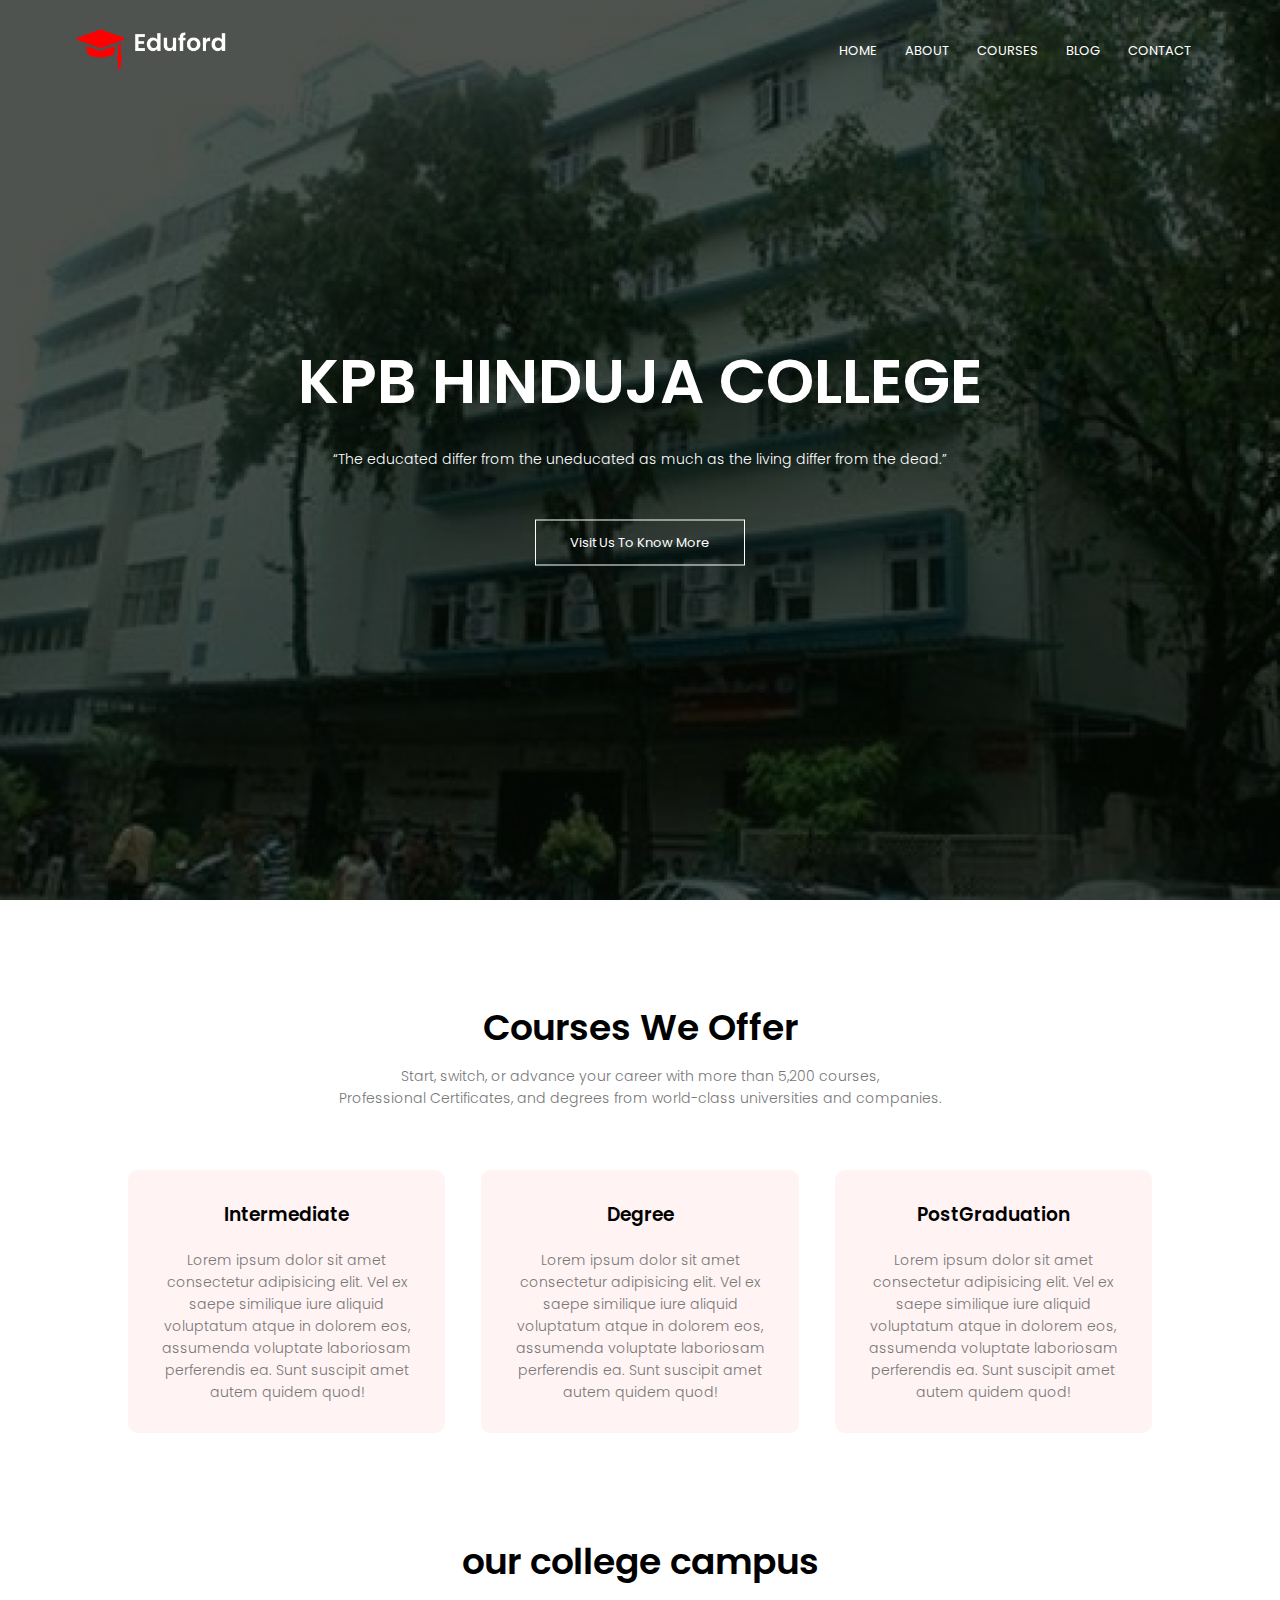
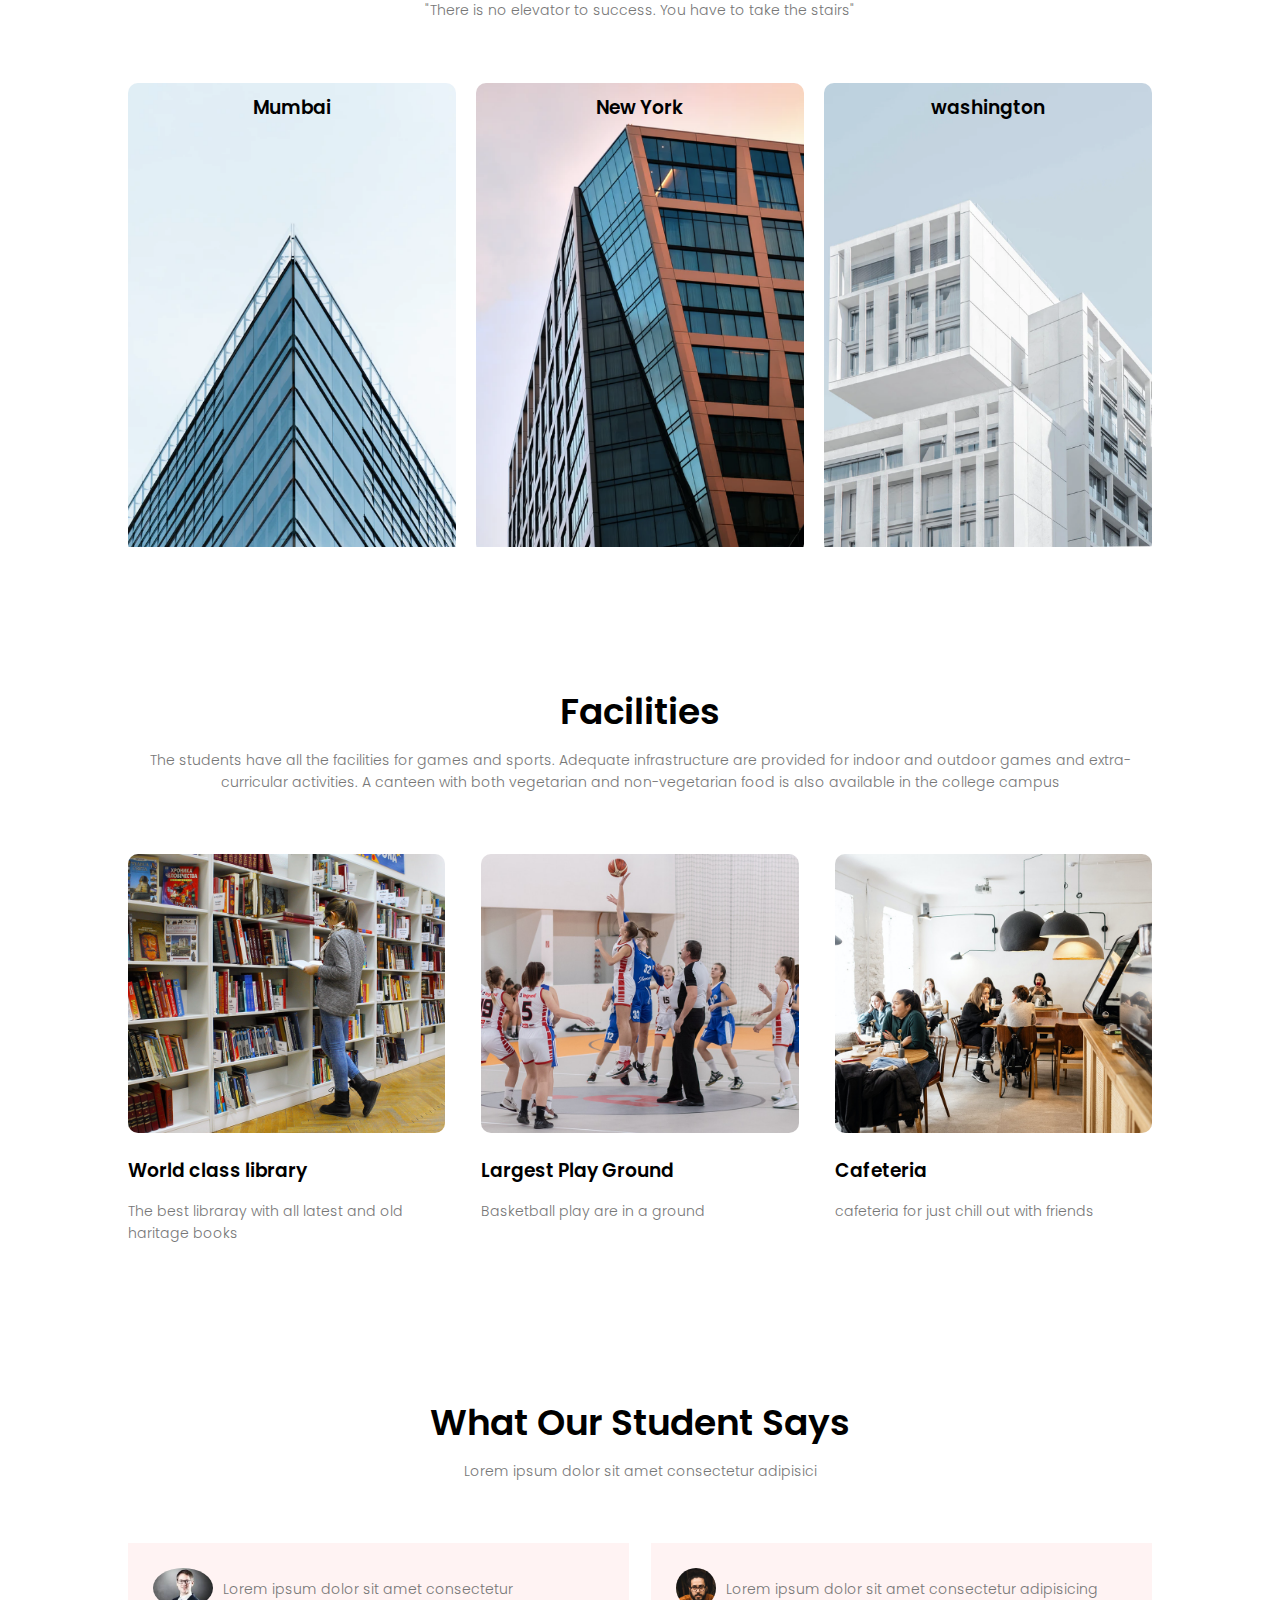
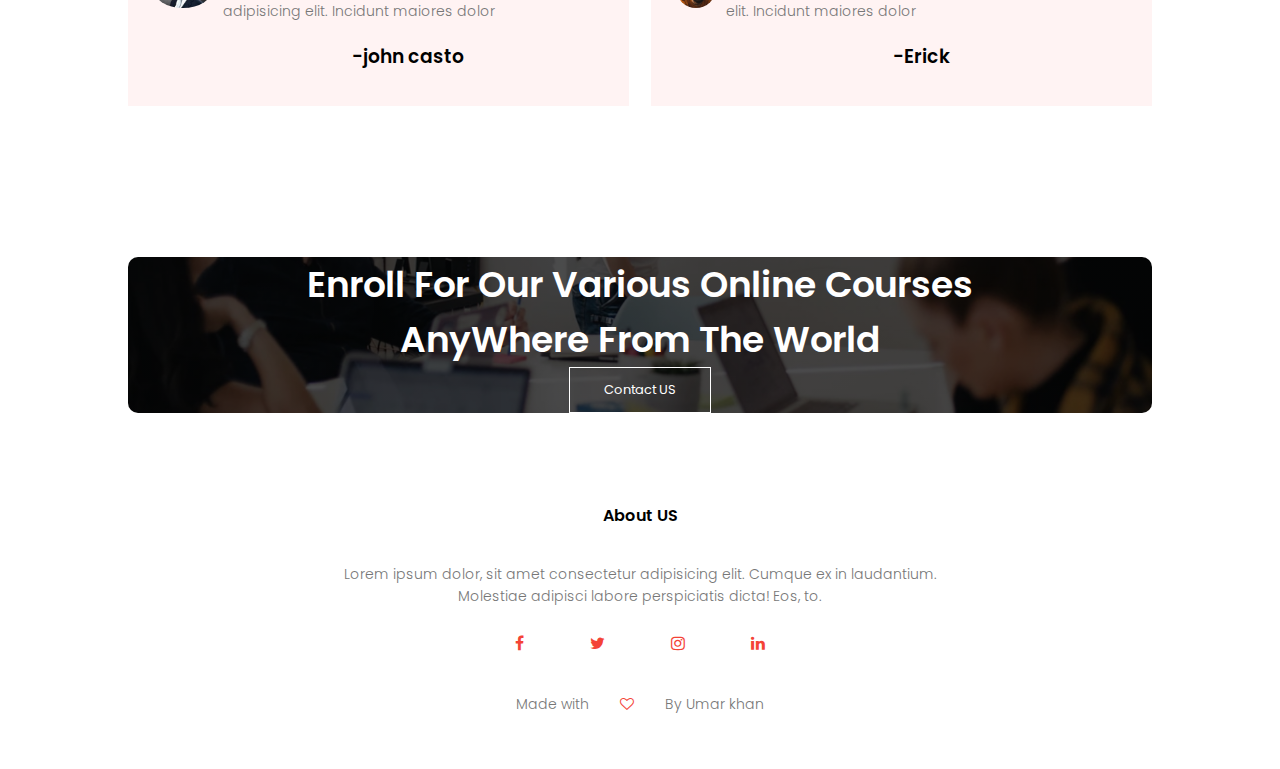
==== index.html @ 74158fd9 "Add files via upload" ====
<!DOCTYPE html>
<html lang="en">
<head>
    <meta charset="UTF-8">
    <meta http-equiv="X-UA-Compatible" content="IE=edge">
    <meta name="viewport" content="width=device-width, initial-scale=1.0">
    <link rel="stylesheet" href="/style.css">
    <link rel="preconnect" href="https://fonts.googleapis.com">
<link rel="preconnect" href="https://fonts.gstatic.com" crossorigin>
<link href="https://fonts.googleapis.com/css2?family=Poppins:ital,wght@0,100;0,300;0,600;1,400&display=swap" rel="stylesheet">
    <title>College website</title>
    <link rel="stylesheet" href="https://stackpath.bootstrapcdn.com/font-awesome/4.7.0/css/font-awesome.min.css">
    
</head>
<body>
   <section class="header">
    <nav>
        <a href="index.html"><img src="/logo.png"> </a>
        <div class="nav-links" id="navlinks">
            <i class="fa fa-times" onclick="hideMenu()"></i>
            <ul>
                <li><a href="index.html">HOME</a></li>
                <li><a href="about.html">ABOUT</a></li>
                <li><a href="course.html">COURSES</a></li>
                <li><a href="blog.html">BLOG</a></li>
                <li><a href="contact.html">CONTACT</a></li>
            </ul>

        </div>
        <i class="fa fa-bars" onclick="ShowMenu()" ></i>
    </nav>
    <div class="text-box">
        <h1>KPB HINDUJA COLLEGE</h1>
        <p>“The educated differ from the uneducated as much as the living differ from the dead.” </p>
        <a href="" class="hero-btn">Visit Us To Know More</a>

    </div>

   </section>
<!----------Courses section-------->
<section class="course">
    <h1>Courses We Offer</h1>
    <p>Start, switch, or advance your career with more than 5,200 courses,<br> Professional Certificates, and degrees from world-class universities and companies.</p>
    <div class="row">
        <div class="course-col">
            <h3>Intermediate</h3>
            <P>Lorem ipsum dolor sit amet consectetur adipisicing elit. Vel ex saepe similique iure aliquid voluptatum atque in dolorem eos, assumenda voluptate laboriosam perferendis ea. Sunt suscipit amet autem quidem quod!</P>
        </div> 
        <div class="course-col">
            <h3>Degree</h3>
            <P>Lorem ipsum dolor sit amet consectetur adipisicing elit. Vel ex saepe similique iure aliquid voluptatum atque in dolorem eos, assumenda voluptate laboriosam perferendis ea. Sunt suscipit amet autem quidem quod!</P>
        </div> 
        <div class="course-col">
            <h3>PostGraduation</h3>
            <P>Lorem ipsum dolor sit amet consectetur adipisicing elit. Vel ex saepe similique iure aliquid voluptatum atque in dolorem eos, assumenda voluptate laboriosam perferendis ea. Sunt suscipit amet autem quidem quod!</P>
        </div> 
    </div> 
    
        
    
</section>
<!----------campus-------->
<section class="campus">
    <h1>our college campus</h1>
    <p> "There is no elevator to success. You have to take the stairs"</p>
    <div class="row">
     <div class="campus-col">
        <img src="/london.png">
        <div class="layer">
            <h3>Mumbai</h3>
        </div>
    </div>
    <div class="campus-col">
        <img src="/newyork.png">
        <div class="layer">
            <h3>New York</h3>
        </div>
    </div>
    <div class="campus-col">
        <img src="/washington.png">
        <div class="layer">
            <h3>washington</h3>
        </div>
    </div>
  </div>
</section>

<!--------------facilities---------->
<section>
    <div class="facilities">
        <h1>Facilities</h1>
        <p>The students have all the facilities for games and sports. Adequate infrastructure are provided for indoor and outdoor games and extra-curricular activities. A canteen with both vegetarian and non-vegetarian food is also available in the college campus</p>
        <div class="row">
            <div class="facilties-col">
                <img src="/library.png"> 
                <h3> World class library</h3>
                <p>The best libraray with all latest and old haritage books </p>
            </div>
            <div class="facilties-col">
                <img src="/basketball.png"> 
                <h3> Largest Play Ground</h3>
                <p> Basketball play are in a ground </p>
            </div>
            <div class="facilties-col">
                <img src="/cafeteria.png"> 
                <h3>Cafeteria</h3>
                <p>cafeteria for just chill out with friends </p>
            </div>
        </div>
     </div>
</section>

<!--------------Testimonials-->
<section class="testimonials">
    <h1> What Our Student Says</h1>
    <p>Lorem ipsum dolor sit amet consectetur adipisici </p>
    <div class="row">
        <div class="testimonials-col">
            <img src="/user3 .jpg">
            <div>
                <p>
                    Lorem ipsum dolor sit amet consectetur adipisicing elit. Incidunt maiores dolor
                </p>
                <h3> -john casto</h3>
                
            </div>

        </div>
        <div class="testimonials-col">
            <img src="/user2.jpg">
            <div>
                <p>
                    Lorem ipsum dolor sit amet consectetur adipisicing elit. Incidunt maiores dolor
                </p>
                <h3> -Erick</h3>
             </div>
            </div>
        </div>
    </section>

<!-------------Call To Action--------->
<section class="cta">
    <h1>Enroll For Our Various Online Courses <br> AnyWhere From The World</h1>
    <a href="contact.html" class="hero-btn">Contact US</a>
</section>

<!-------------Footer--------->
<section class="footer">
    <h4>About US</h4>
    <p>Lorem ipsum dolor, sit amet consectetur adipisicing elit. Cumque ex in laudantium.<br> Molestiae adipisci labore perspiciatis dicta! Eos, to.</p>
    <div class="icons">
       <i class="fa fa-facebook"></i>
       <i class="fa fa-twitter"></i>
       <i class="fa fa-instagram"></i>
       <i class="fa fa-linkedin"></i>
       <p>Made with<i class="fa fa-heart-o"></i>By Umar khan</p>
     </div>
</section>











<!----------javascript toggle menu-----> 
<script>
    var navlinks = document.getElementById("navlinks");
    function ShowMenu(){
        navlinks.style.right ="0";
    }
    function hideMenu(){
        navlinks.style.right ="-200px";
    }

</script>


</body>
</html>
---- style.css ----
*{
    margin: 0;
    padding: 0;
    font-family: 'Poppins', sans-serif;
}
.header{
    min-height: 100vh;
    min-width: 100%;
    background-image: linear-gradient(rgba(4,9,3,0.7),rgba(4,9,3,0.7)),url(/hinduja1.jpg);
    background-position: center;
    background-size: cover;
    position: relative;
}
nav{
    display: flex;
    padding: 2% 6%;
    justify-content: space-between;
    align-items: center;
}
nav img{
    width: 150px;
}
.nav-links{
    flex: 1;
    text-align: right;
}
.nav-links ul li{
    list-style: none;
    display: inline-block;
    padding: 8px 12px;
    position: relative;
}
.nav-links ul li a{
    color: #fff;
    text-decoration: none;
    font-size: 13px;
}
.nav-links ul li::after{
    content: '';
    width: 0%;
    height: 2px;
    background: #f44336;
    display: block;
    margin: auto;
    transition: 0.5s;
}
.nav-links ul li:hover::after{
    width: 100%;
}
.text-box{
    width: 90%;
    color: #FFf;
    position: absolute;
    top: 50%;
    left: 50%;
    transform: translate(-50%,-50%);
    text-align: center;
}
.text-box h1{
    font-size: 62px;
}
.text-box p{
    margin: 10px 0 40px;
    font-size: 14px;
    color: #fff;
}
.hero-btn{
    display: inline-block;
    text-decoration: none;
    color: #FFf;
    border: 1px solid #FFf;
    padding: 12px 34px;
    font-size: 13px;
    background: transparent;
    position: relative;
    cursor: pointer;
}
.hero-btn:hover{
    border: 1px solid #f44336;
    background: #f44336;
    transition: 1s;
}
nav .fa{
    display: none;
}
@media(max-width:700px){
    .text-box h1{
        font-size: 20px;
    }
    .nav-links ul li{
        display: block;
    }
    .nav-links{
        position: absolute;
        background: #f44336;
        height: 100vh;
        width: 200px;
        top: 0;
        right: -200px;
        text-align: left;
        z-index: 2;
        transition: 1s;
    }
    nav .fa{
        display: block;
        color: #FFf;
        margin: 10px;
        font-size: 22px;
        cursor: pointer;
    }
    .nav-links ul{
        padding: 30px;
    }
}
/*-------courses-----*/

.course{
    width: 80%;
    margin: auto;
    text-align: center;
    padding-top: 100px;
}
h1{
    font-size: 36px;
    font-weight: 600;
}
p{
    color: #777;
    font-size: 14px;
    font-weight: 300;
    line-height: 22px;
    padding: 10px;
}
.row{
    margin-top: 5%;
    display: flex;
    justify-content: space-between;
}
.course-col{
    flex-basis: 31%;
    background: #fff3f3;
    border-radius: 10px;
    margin-bottom: 5%;
    padding: 20px 12px;
    box-sizing: border-box;
    transition: 00.5s;
}
h3{
    text-align: center;
    font-weight: 600;
    margin: 10px 0;
}
.course-col:hover{
    box-shadow: 0 0 20px rgb(0,0,0,0.2);
}
@media(max-width:700px){
    .row{
        flex-direction: column;
    }
}
/*------------campus-------*/
.campus{
    width: 80%;
    margin: auto;
    text-align: center;
    padding-top: 50px;
}
.campus-col{
    flex-basis: 32%;
    border-radius: 10px;
    margin-bottom: 30px;
    position: relative;
    overflow: hidden;
}
.campus-col img{
    width: 100%;
}
.layer{
    background: transparent;
    height: 100%;
    width: 100%;
    position: absolute;
    top: 0;
    left: 0;
    transition: 0.5s;
}
.layer:hover{
    background: rgba(226,0,0,0.7);
}
 /*-------facilities------*/
.facilities{
    width: 80%;
    margin: auto;
    text-align: center;
    padding-top: 100px;
}
.facilties-col{
    flex-basis: 31%;
    border-radius: 10px;
    margin-bottom: 5%;
    text-align: left;
}
.facilties-col img {
    width: 100%;
    border-radius: 10px;
}
.facilties-col p {
    padding: 0;
} 
.facilties-col h3{
    margin-top: 16px;
    margin-bottom: 15px;
    text-align: left;
}
/*--------Testimonial----*/
.testimonials{
    width: 80%;
    margin: auto;
    padding-top: 100px;
    text-align: center;
}
.testimonials-col{
    flex-basis: 44%;
    margin-bottom: 5%;
    text-align: left;
    background: #fff3f3;
    padding: 25px;
    cursor: pointer;
    display: flex;
}
.testimonials-col img{
    height: 40px;
    margin: left;
    margin: right;
    border-radius: 50%;
}
/*-----------Call To Action--------*/
.cta{
    margin: 100px auto;
    width: 80%;
    background-image: linear-gradient(rgba( 0,0,0,0.7) ,rgba(0,0,0,0.7)) ,url(/banner2.jpg);
    background-position: center;
    background-size: cover;
    border-radius: 10px;
    text-align: center;
    padding: 100px 0;
}
.cta{
    color:#fff ;
    margin-bottom: 40px;
    padding: 0;
}
@media(max-width:700px){
        .cta h1{
        font-size:24px;
    }
}
/*-----------Footer--------*/
.footer{
    width: 100%;
    text-align: center;
    padding: 30px 0;
}
.footer h4{
    margin-bottom: 25px;
    margin-top: 20px;
    font-weight: 600;
}
.icons .fa{
    color: #f44336;
    margin: 0 13px;
    cursor: pointer;
    padding: 18px;
}
.fa-heart-o{
    color: #f44336;
}
/*-----------About us Page--------*/
.sub-header{
    height: 50vh;
    width: 100%;
    background-image: 
    linear-gradient(rgba(4,9,30,0.7),rgba(4,9,30,0.7)),url(/background.jpg);
    background-position: center;
    background-size: cover;
    text-align: center;
    color: #fff;
}
.sub-header h1{
    margin-top: 100px;
}
.about-us{
    width: 80%;
    margin: auto;
    padding-top: 80px;
    padding-bottom: 50px;
}
.about-col{
    flex-basis: 48%;
    padding: 30px 2px;
}
.about-col img{
    width: 100%;
}
.about-col h1{
    padding-top: 0;
}
.about-col p{
    padding: 15px 0 25px;
}
.red-btn{
    border: 1px solid #f44336;
    background: transparent;
    color: #f44336;
}
.red-btn:hover{
    color: #FFf;
}
/*-----------blog content--------*/
.blog-content{
    width: 80%;
    margin: auto;
    padding: 60px 0;
}
.blog-left{
    flex-basis: 65%;
}
.blog-left img{
    width: 100%;
}
.blog-left h2{
    color: #222;
    font-weight: 600;
    margin: 30px 0;
}
.blog-left p{
    color: #999;
    padding: 0;
}
.blog-right{
    flex-basis: 32%;
}
.blog-right h3{
    background: #f44336;
    color: #fff;
    padding: 7px 0;
    font-size: 16px;
    margin-bottom: 20px;
}
.blog-right div{
    display: flex;
    align-items: center;
    justify-content: space-between;
    color: #555;
    padding: 8px;
    box-sizing: border-box;
}
.comment-box{
    border: 1px solid #ccc;
    margin: 50px 0;
    padding: 10px 20px;
}
.comment-box h3{
    text-align: left;
}
.comment-form input,.comment-form textarea{
    width: 100%;
    padding: 10px;
    margin: 15px 0;
    box-sizing: border-box;
    border: none;
    outline: none;
    background: #f0f0f0;
}
@media(max-width:700px){
    .sub-header h1{
        font-size: 24px;
    }
}
/*-----------Contact US--------*/
.location{
    width: 80%;
    margin: auto;
    padding: 80px 0;
}
.location iframe{
    width: 100%;
}
.contact-us{
    width: 80%;
    margin: auto;
}
.contact-col{
    flex-basis: 48%;
    margin-bottom: 30px;
}
.contact-col div{
    display: flex;
    align-items: center;
    margin-bottom: 40px;
}
.contact-col div .fa{
    font-size: 28px;
    color: #f44336;
    margin: 10px;
    margin-right: 30px;
}
.contact-col div p{
    padding: 0px;
}
.contact-col div h5{
    font-size: 20px;
    margin-bottom: 5px;
    color: #555;
    font-weight: 400;
}
.contact-col input,.contact-col textarea{
    width: 100%;
    padding: 15px;
    margin-bottom: 17px;
    outline: none;
    border: 1px solid #ccc;
    box-sizing: border-box;
}
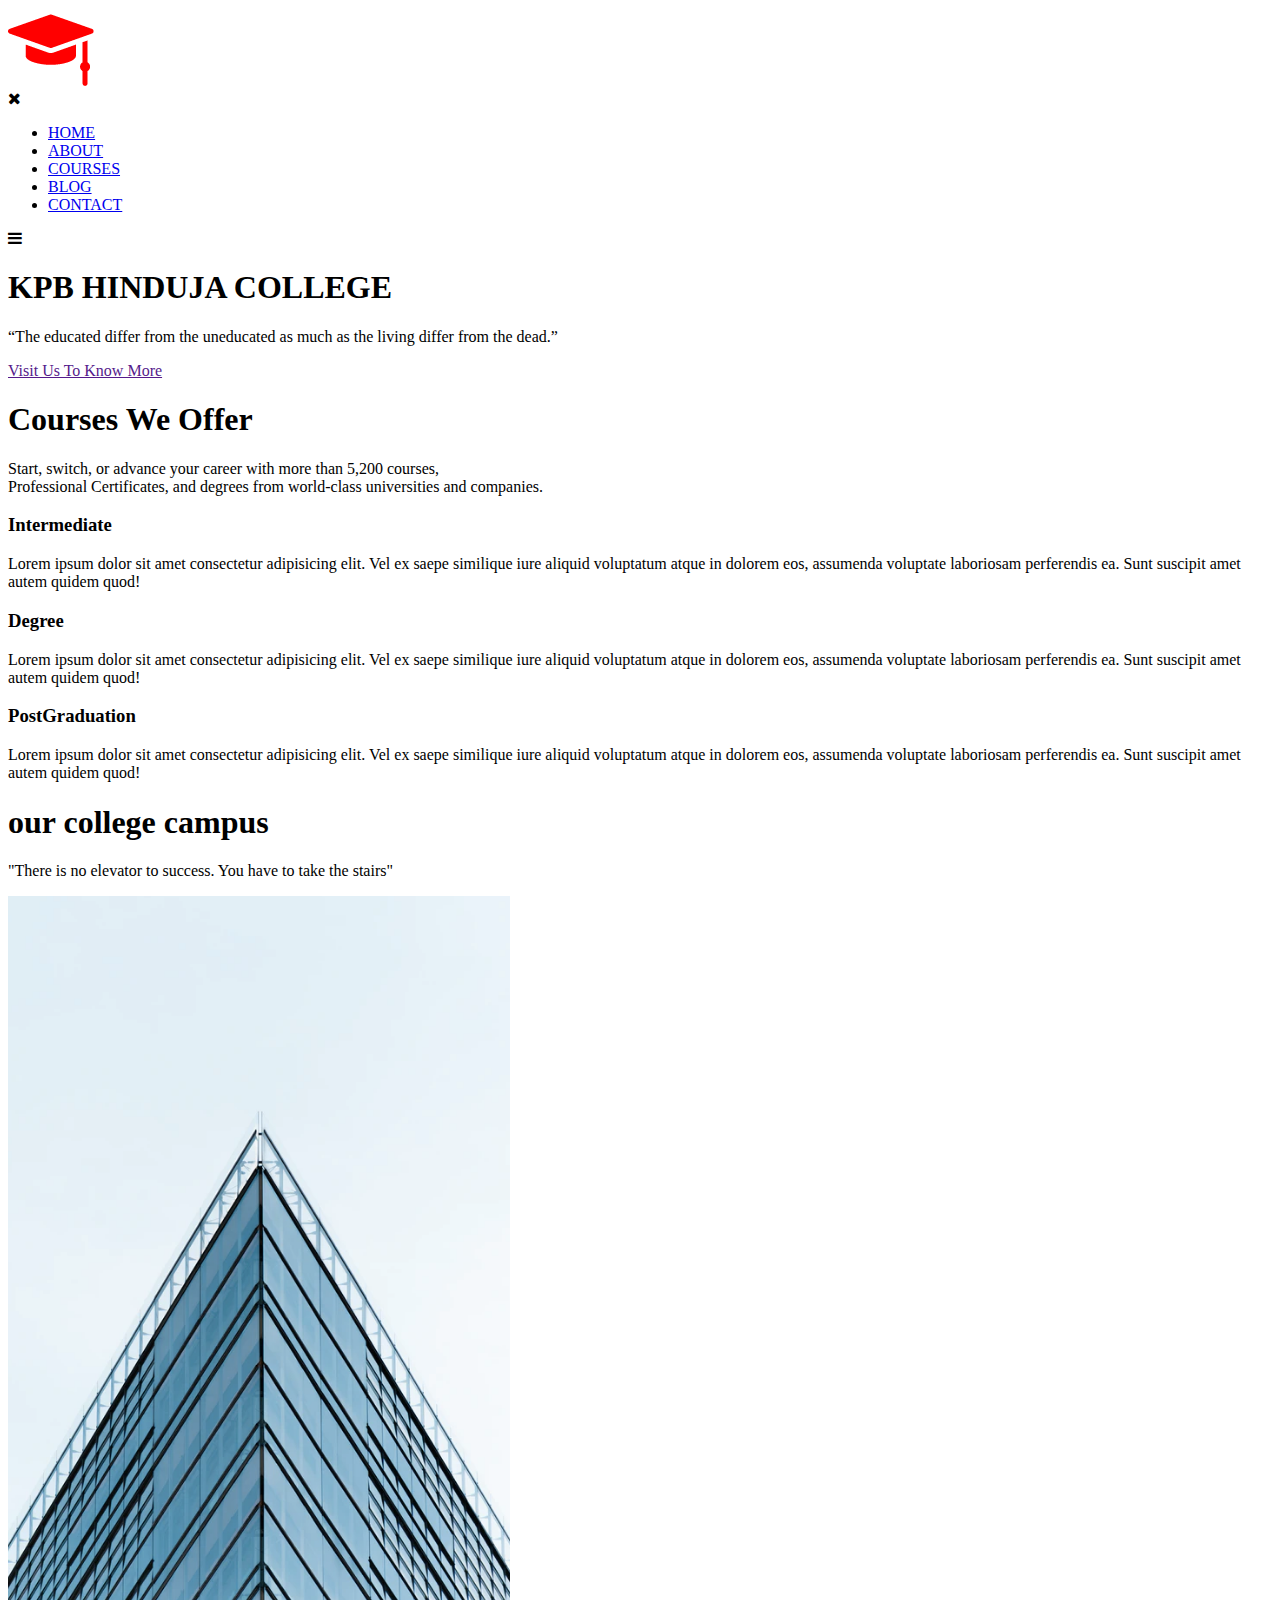
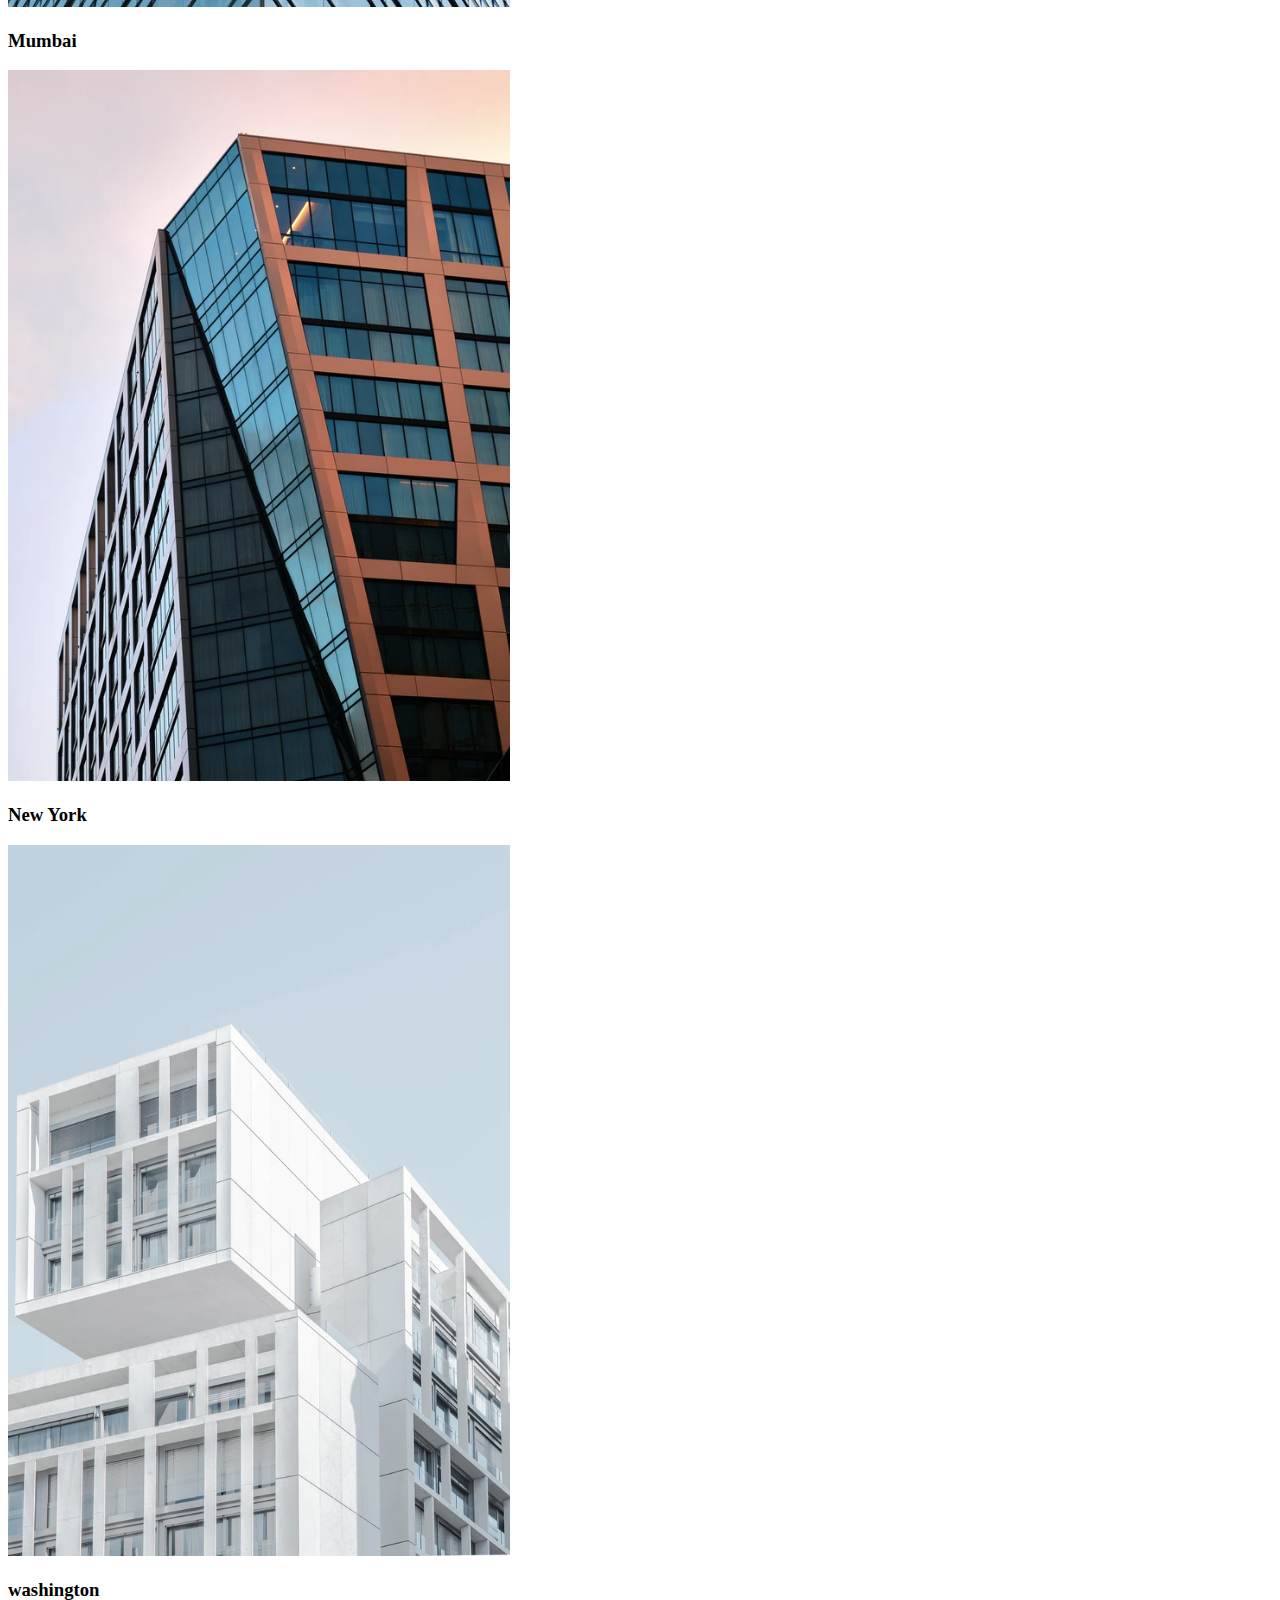
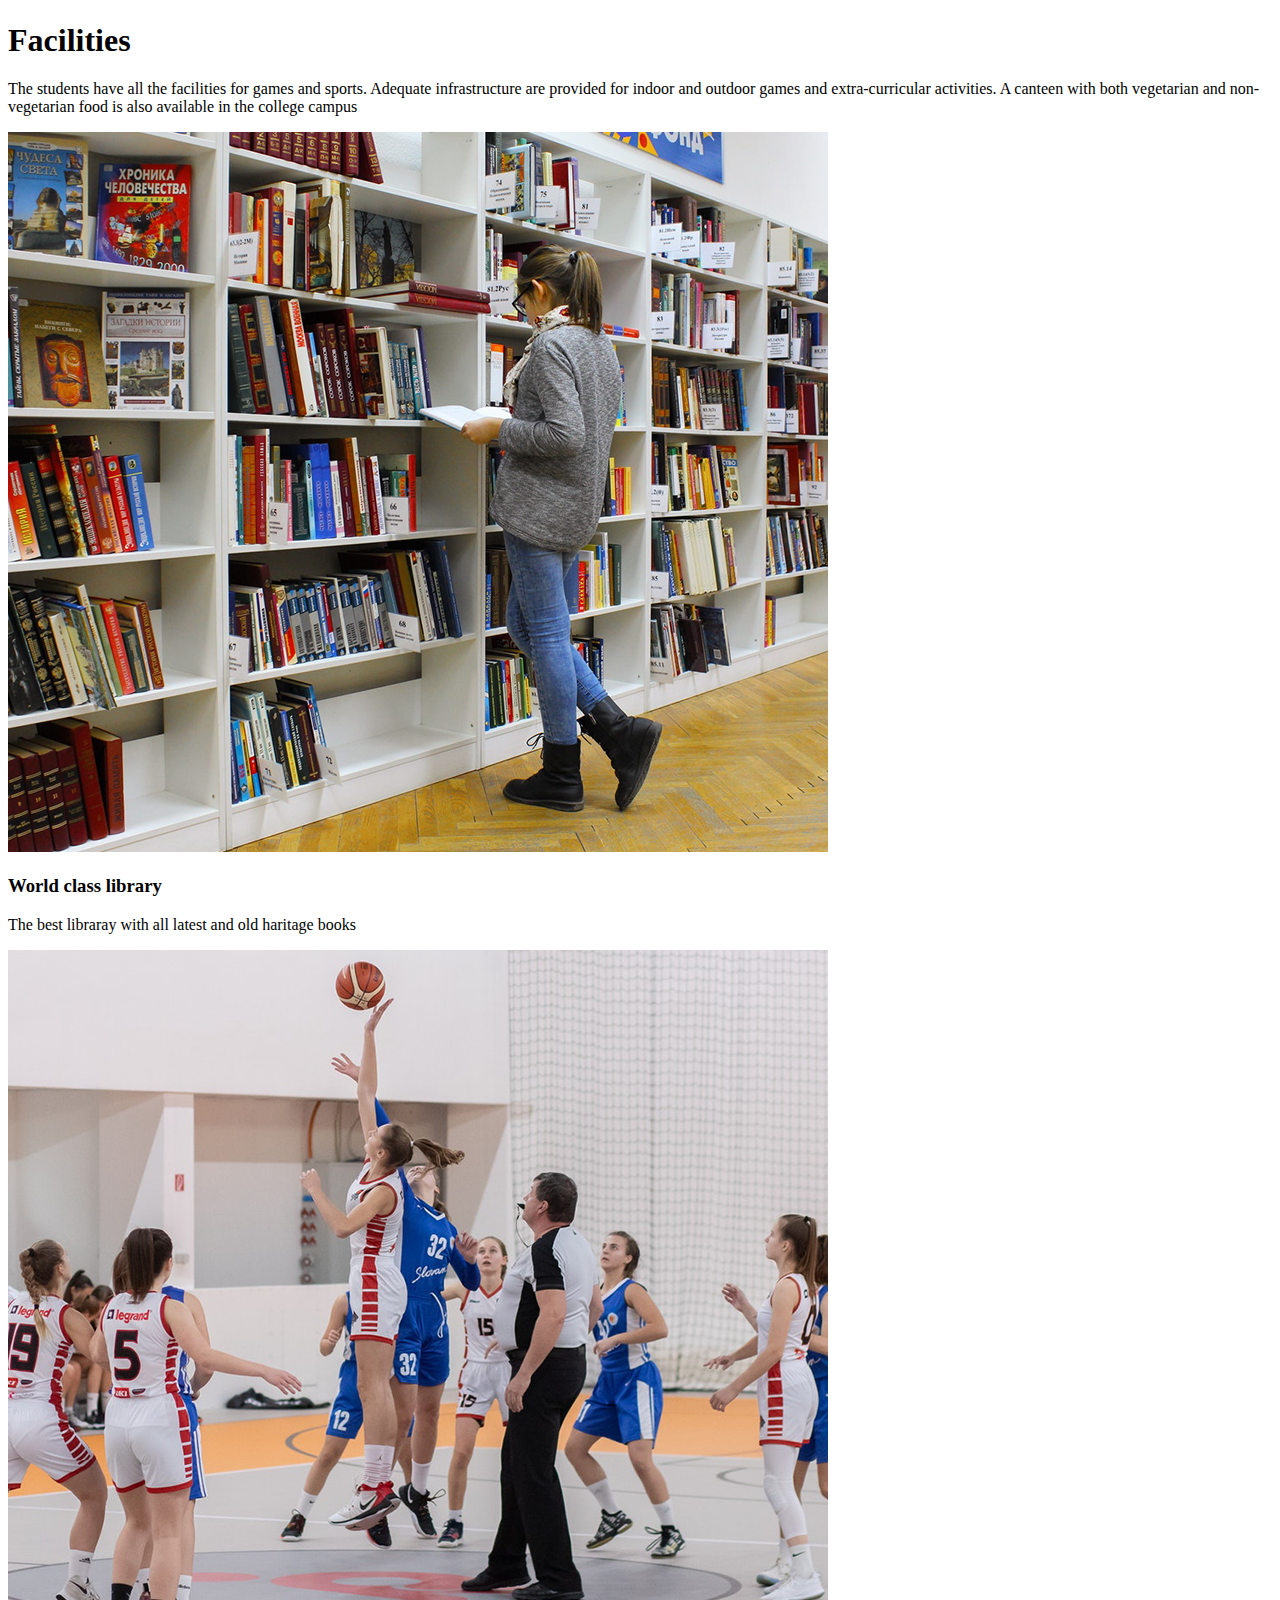
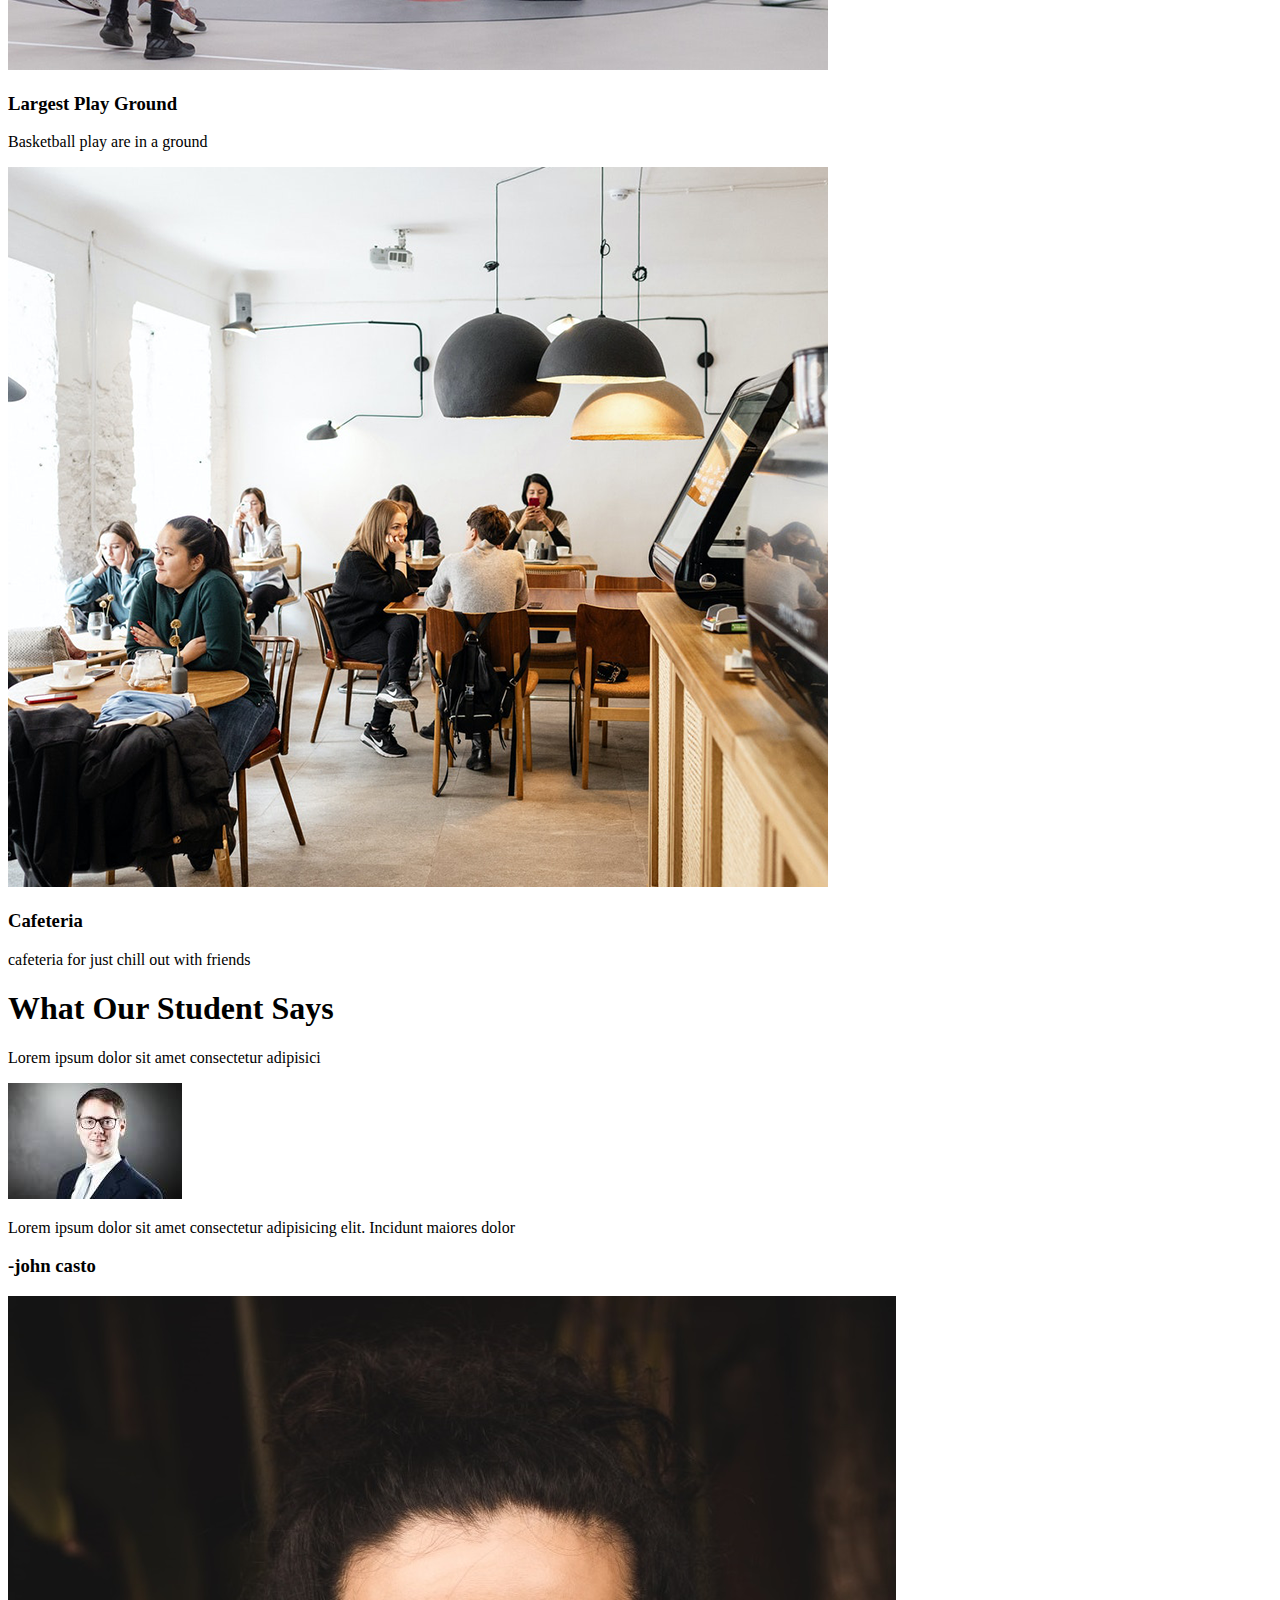
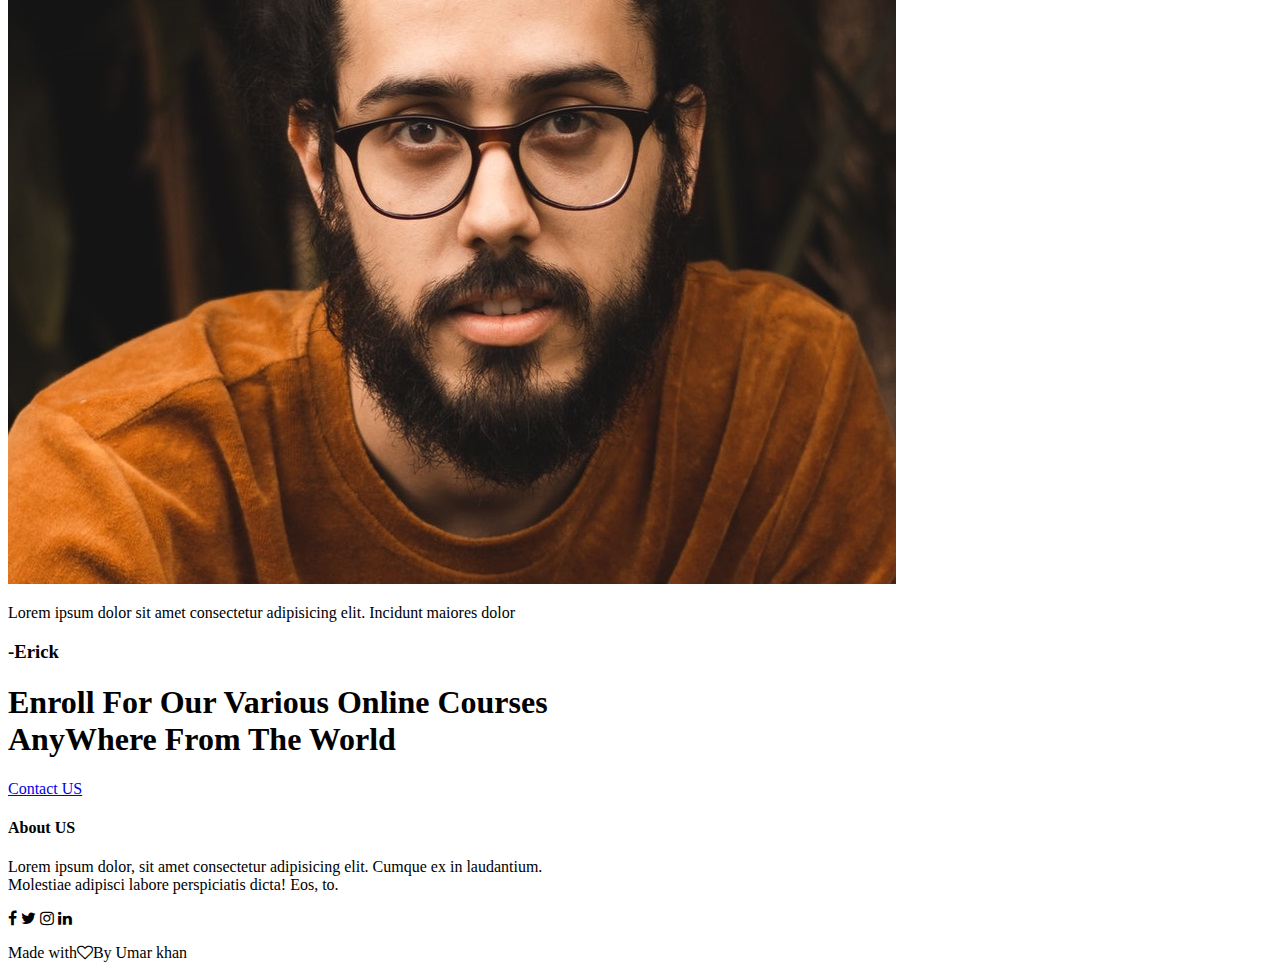
==== commit 3f2d0729: "Update index.html" ====
--- a/index.html
+++ b/index.html
@@ -4,7 +4,7 @@
     <meta charset="UTF-8">
     <meta http-equiv="X-UA-Compatible" content="IE=edge">
     <meta name="viewport" content="width=device-width, initial-scale=1.0">
-    <link rel="stylesheet" href="/style.css">
+    <link rel="stylesheet" href="/ford/style.css">
     <link rel="preconnect" href="https://fonts.googleapis.com">
 <link rel="preconnect" href="https://fonts.gstatic.com" crossorigin>
 <link href="https://fonts.googleapis.com/css2?family=Poppins:ital,wght@0,100;0,300;0,600;1,400&display=swap" rel="stylesheet">
@@ -181,4 +181,4 @@
 
 
 </body>
-</html>+</html>
